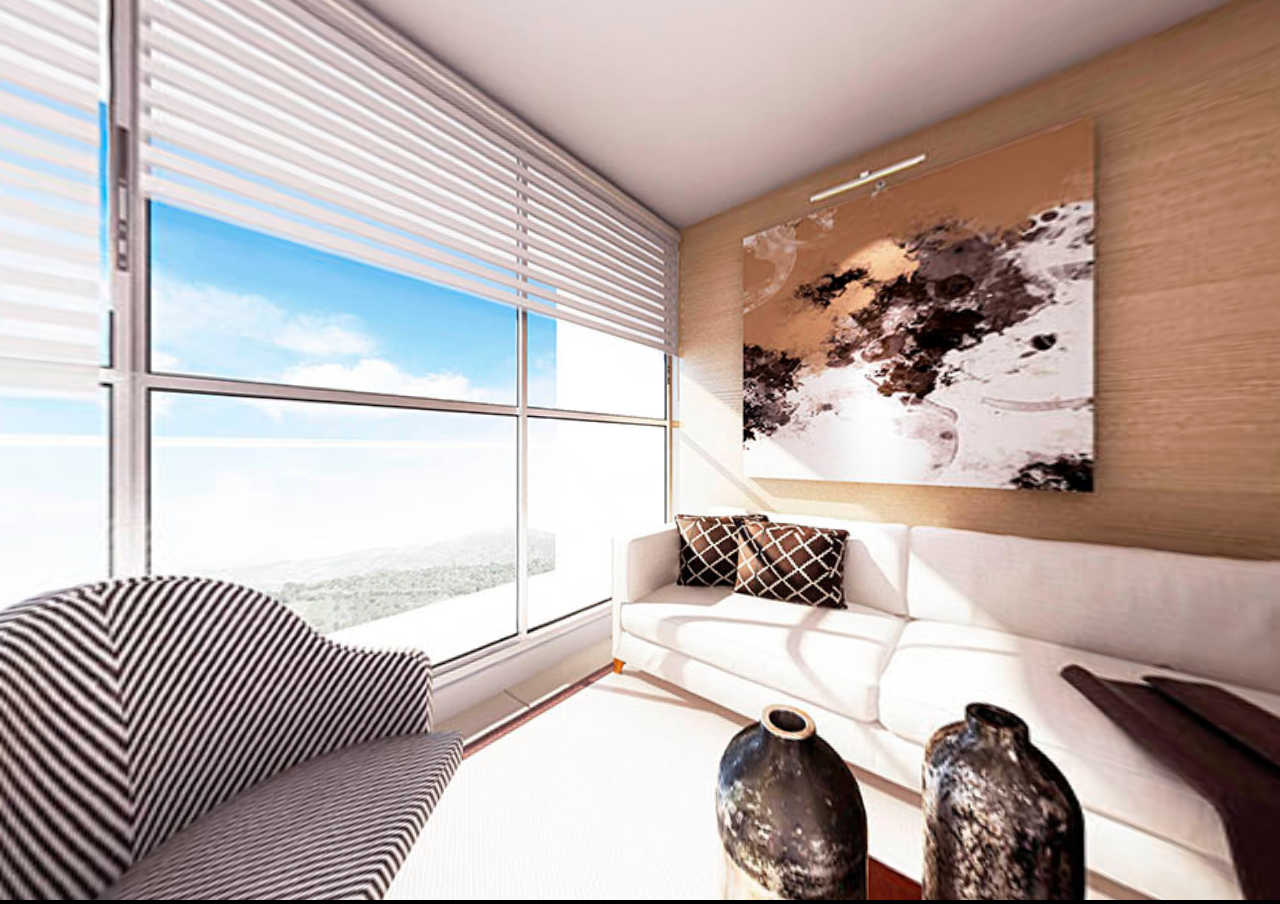
==== tours/index.html @ f44b9aad "Nuevo commit despues de agregar los puntos del recorrido" ====
<!DOCTYPE html>
<html lang="en">
	<head>
		<title>360 Horizonte Verde</title>
		<meta charset="utf-8">
		<meta name="viewport" content="width=device-width, user-scalable=no, minimum-scale=1.0, maximum-scale=1.0">
		<style>
		
			body {
				background-color: #000000;
				margin: 0px;
				overflow: hidden;
				
			}
			
			#contenedor{
				position:absolute;
				width:500px;
				height:500px;
				left:0px;
				top:0px;
	
			}
			
			#control{
				position:absolute;
				width:92px;
				height:92px;
				left:1%;
				top:2%;
			}
			
			#btnArriba{
			
				position:relative;
				width:32px;
				height:32px;
				top:-100px;
				left:30px;
				background:url("img/btnArriba.png");
				cursor:pointer;
			
			}
			
			#btnDerecha{
			
				position:relative;
				width:32px;
				height:32px;
				top:-99px;
				left:61px;
				background:url("img/btnDerecha.png");
				cursor:pointer;
			
			}
			
			#btnAbajo{
			
				position:relative;
				width:32px;
				height:32px;
				top:-98px;
				left:30px;
				background:url("img/btnAbajo.png");
				cursor:pointer;
			
			}
			
			#btnIzquierda{
			
				position:relative;
				width:32px;
				height:32px;
				top:-162px;
				left:-4px;
				background:url("img/btnIzquierda.png");
				cursor:pointer;
			}
			
			#zona360{
			
				position:absolute;
				left:0px;
				top:0px;
				background:rgba(0,0,0,0.0);
			
			}

			
			#btnInstrucciones{
			
				position:absolute;
				width:155px;
				height:36px;
				right:1%;
				top:2%;
				cursor:pointer;
			}
			
			#btnSound{
			
				position:absolute;
				width:50px;
				height:50px;
				right:1%;
				top:12%;
				cursor:pointer;
			}
			
			#info{
			
				position:absolute;
				width:1093px;
				height:538px;
				left:15%;
				top:6%;
			}
			
			#btnCerrar{
			
				position:absolute;
				width:50px;
				height:50px;
				right:1%;
				top: 2%;
				cursor:pointer;
			}
			
			#infoClic{
			
				position:absolute;
				width:239px;
				height:93px;
				left:49%;
				top: 44%;
				cursor:pointer;
			}
			
			#infoInstrucciones{
			
				position:absolute;
				width:240px;
				height:78px;
				right:60px;
				top: -5px;
				cursor:pointer;
			}
			
			#infoBotones{
			
				position:absolute;
				width:240px;
				height:78px;
				right:60px;
				top: -5px;
				cursor:pointer;
			}
			
			#infoPuntos{
			
				position:absolute;
				width:200px;
				height:78px;
				right:60px;
				top: -5px;
				cursor:pointer;
			}
			
			#imgInfoPuntos{
			
				position:absolute;
				width:200px;
				height:auto;
			}
			
			#start{
			
				position:absolute;
				width:auto;
				height:auto;
				left:0px;
				top: 0px;
			}
			
			#load360{
			
				position:absolute;
				width:auto;
				height:auto;
				left:0px;
				top: 0px;
			}
			
			#loadAll{
			
				position:absolute;
				width:auto;
				height:auto;
				left:0px;
				top: 0px;
			}
			
			#textLoadAll{
			
				position:absolute;
				width:auto;
				height:auto;
				left:50%;
				top: 53%;
				color:white;
			
			}
			
		</style>
	</head>
	<body>
	
		
		<div id="contenedor"></div>
		<div id="zona360"><div id="control" style="visibility:hidden"><img src="img/control.png" /><div id="btnArriba"></div><div id="btnDerecha"></div><div id="btnAbajo"></div><div id="btnIzquierda"></div></div><div id="btnInstrucciones" style="visibility:hidden"><img width="155" height="36" src="img/cerrarTour.png"/></div><div id="btnSound" style="visibility:hidden"><img id="imgSound" src="img/btnSoundOn.png"/></div><div id="info" style="visibility:hidden"><img id="imgInfo" src="img/info00.png"/></div><div id="btnCerrar" style="visibility:hidden"><img src="img/btnCerrar.png"/></div><div id="start" title="Haz clic para ingresar" style="visibility:hidden" alt="Ingresar"><img id="startImage" src="img/start.jpg" /></div><div id="infoClic" style="visibility:hidden"><img id="imgClicAqui" src="img/infoClic.png"/></div><div id="infoInstrucciones" style="visibility:hidden"><img id="imgInfoInstrucciones" src="img/infoInstrucciones.png"/></div><div id="infoBotones" style="visibility:hidden"><img id="imgInfoBotones" src="img/habitacion.png"/></div><div id="infoPuntos" style="visibility:hidden"><img id="imgInfoPuntos" src="img/cocina.png"/></div><div id="cargando" style="visibility:hidden"><img id="load360Image" src="img/load360.png"/></div><div id="loadAll" style="visibility:hidden"><img id="loadAllImage" src="img/load360.png"/><div id="textLoadAll">0%</div></div></div>
		<script src="three.js"></script>
		<script src="detector.js"></script>
		<script src="EventsControls.js"></script>
		<script src="FullScreen.js"></script>		
		<script src="threex.domevent.js"></script>
		<audio id="sound" src="sound2.mp3" type="audio/mpeg" autoplay>
		<script>

			var camera, scene, renderer;
			var imagen360,shot2,shot3,shot4,shot5,BackShot2,BackShot3,BackShot4,BackShot5,info01,info02,info03,info04,info05,info06,info07,info08,info09,info11,info12,info13,info14,shot2to3,shot3to4,shot3to5,shot3to2,shot5to3,shot4to5,shot5to4;
			var isUserInteracting = false;
			var objShot2 = [];
			var objShot3 = [];
			var objShot4 = [];
			var objShot5 = [];
			var objBackShot2 = [];
			var objBackShot3 = [];
			var objBackShot4 = [];
			var objBackShot5 = [];
			var objInfo01 = [];
			var objInfo02 = [];
			var objInfo03 = [];
			var objInfo04 = [];
			var objInfo05 = [];
			var objInfo06 = [];
			var objInfo07 = [];
			var objInfo08 = [];
			var objInfo09 = [];
			var objInfo11 = [];
			var objInfo12 = [];
			var objInfo13 = [];
			var objInfo14 = [];
			var objShot2to3 = [];
			var objShot3to4 = [];
			var objShot3to5 = [];
			var objShot3to2 = [];
			var objShot4to5 = [];
			var objShot5to4 = [];
			var objShot5to3 = [];
			var material360,materialAvance,materialShot2,materialShot4,materialShot5,materialBackShot2,materialBackShot3,materialBackShot4,materialBackShot5;
			onMouseDownMouseX = 0, onMouseDownMouseY = 0,
			lon = 90, onMouseDownLon = 0,
			lat = 0, onMouseDownLat = 0,
			phi = 0, theta = 0;
			
			init();
			animate();
			putInfoShot1();
			
			var projector = new THREE.Projector();
			var projectorOver;
			var state360=false;
			var stateInfo=false;
			var stateSound=0;
			var stateStart=1;
			var zona01Text,zona02Text,zona03Text,zona04Text,zona05Text,info12Text,info14Text;
			var a=0;
			
			function init() {

				var container;
				
				raycaster = new THREE.Raycaster();
				mouse = new THREE.Vector2();

				container=document.createElement("div");
				document.getElementById("contenedor").appendChild(container);
				
				camera = new THREE.PerspectiveCamera( 95, (window.innerWidth)/ (window.innerHeight) , 1, 1100 );
				camera.target = new THREE.Vector3( 0, 0, 0 );
				
				scene = new THREE.Scene();
				
				var geometry = new THREE.SphereGeometry( 500, 60, 40 );

				material360 = new THREE.MeshBasicMaterial( {
					map: THREE.ImageUtils.loadTexture( 'img/01.jpg' )
				} );

				imagen360 = new THREE.Mesh( geometry, material360 );
				
				imagen360.scale.x=-1;
				imagen360.scale.y=1;
				imagen360.scale.z=1;
				
				var btnAvance = new THREE.PlaneGeometry( 65, 92 );
				var btnInfo = new THREE.PlaneGeometry( 64, 64 );
				var textFrame = new THREE.PlaneGeometry( 239, 93 );
				var textInfoFrame = new THREE.PlaneGeometry( 168, 96 );
				var textInfoFrame2 = new THREE.PlaneGeometry( 222, 127);
				//btnAvance.scale( 0.4, 0.4, 0.4 );
				//btnAvance.rotateY(  Math.PI / 2.2 );

				materialAvance = new THREE.MeshBasicMaterial( {
					map: THREE.ImageUtils.loadTexture( 'img/btnAvance.png' ), transparent: true, color: 0xFFFFFF, side: THREE.DoubleSide
				} );
				
				materialInfo = new THREE.MeshBasicMaterial( {
					map: THREE.ImageUtils.loadTexture( 'img/btnInfo.png' ), transparent: true, color: 0xFFFFFF, side: THREE.DoubleSide
				} );
				
				
				shot2 = new THREE.Mesh( btnAvance, materialAvance );
				
				info01 = new THREE.Mesh( btnInfo, materialInfo );
				
				materialText2Frame = new THREE.MeshBasicMaterial( {
					map: THREE.ImageUtils.loadTexture( 'img/zona02.png' ), transparent: true, color: 0xFFFFFF, side: THREE.DoubleSide
				} );
				
				materialInfo01Frame = new THREE.MeshBasicMaterial( {
					map: THREE.ImageUtils.loadTexture( 'img/habitacion.png' ), transparent: true, color: 0xFFFFFF, side: THREE.DoubleSide
				} );
				
				materialInfo02Frame = new THREE.MeshBasicMaterial( {
					map: THREE.ImageUtils.loadTexture( 'img/info02.png' ), transparent: true, color: 0xFFFFFF, side: THREE.DoubleSide
				} );
				
				materialInfo03Frame = new THREE.MeshBasicMaterial( {
					map: THREE.ImageUtils.loadTexture( 'img/info03.png' ), transparent: true, color: 0xFFFFFF, side: THREE.DoubleSide
				} );
				
				materialInfo06Frame = new THREE.MeshBasicMaterial( {
					map: THREE.ImageUtils.loadTexture( 'img/info06.png' ), transparent: true, color: 0xFFFFFF, side: THREE.DoubleSide
				} );
				
				materialInfo08Frame = new THREE.MeshBasicMaterial( {
					map: THREE.ImageUtils.loadTexture( 'img/info08.png' ), transparent: true, color: 0xFFFFFF, side: THREE.DoubleSide
				} );
				
				materialInfo09Frame = new THREE.MeshBasicMaterial( {
					map: THREE.ImageUtils.loadTexture( 'img/info09.png' ), transparent: true, color: 0xFFFFFF, side: THREE.DoubleSide
				} );
				
				materialInfoShowFrame = new THREE.MeshBasicMaterial( {
					map: THREE.ImageUtils.loadTexture( 'img/infoShowImage.png' ), transparent: true, color: 0xFFFFFF, side: THREE.DoubleSide
				} );
				
				materialInfo12Frame = new THREE.MeshBasicMaterial( {
					map: THREE.ImageUtils.loadTexture( 'img/info12.png' ), transparent: true, color: 0xFFFFFF, side: THREE.DoubleSide
				} );
				
				materialInfo13Frame = new THREE.MeshBasicMaterial( {
					map: THREE.ImageUtils.loadTexture( 'img/info13.png' ), transparent: true, color: 0xFFFFFF, side: THREE.DoubleSide
				} );
				
				materialInfo14Frame = new THREE.MeshBasicMaterial( {
					map: THREE.ImageUtils.loadTexture( 'img/info14.png' ), transparent: true, color: 0xFFFFFF, side: THREE.DoubleSide
				} );
				
				zona02Text = new THREE.Mesh( textFrame, materialText2Frame );
				
				zona02Text.position.x=-200;
				zona02Text.position.z=-330;
				
				zona02Text.rotateY(Math.PI/6);
				
				info01Text = new THREE.Mesh( textInfoFrame, materialInfo01Frame );
				
				info01Text.position.x=0;
				info01Text.position.z=0;
				
				info01Text.rotation.y=4.8;
				
				info02Text = new THREE.Mesh( textInfoFrame, materialInfo02Frame );
				
				info02Text.position.x=0;
				info02Text.position.z=0;
				
				info02Text.rotation.y=5.8;
				
				info03Text = new THREE.Mesh( textInfoFrame2, materialInfo03Frame );
				
				info03Text.position.x=0;
				info03Text.position.z=0;
				
				info03Text.rotation.y=0.4;
				
				info06Text = new THREE.Mesh( textInfoFrame2, materialInfo06Frame );
				
				info06Text.position.x=0;
				info06Text.position.z=0;
				
				info06Text.rotation.y=1.5;
				
				info08Text = new THREE.Mesh( textInfoFrame, materialInfo08Frame );
				
				info08Text.position.x=0;
				info08Text.position.z=0;
				
				info08Text.rotation.y=3.2;
				
				info09Text = new THREE.Mesh( textInfoFrame, materialInfo09Frame );
				
				info09Text.position.x=0;
				info09Text.position.z=0;
				
				info09Text.rotation.y=4.2;
				
				infoShowText = new THREE.Mesh( textInfoFrame, materialInfoShowFrame );
				
				infoShowText.position.x=-150;
				infoShowText.position.z=-100;
				
				infoShowText.rotation.y=3.8;
				
				info12Text = new THREE.Mesh( textInfoFrame, materialInfo12Frame );
				
				info12Text.position.x=-150;
				info12Text.position.z=-100;
				
				info12Text.rotation.y=3.4;
				
				info13Text = new THREE.Mesh( textInfoFrame, materialInfo13Frame );
				
				info13Text.position.x=-150;
				info13Text.position.z=-100;
				info13Text.rotation.y=3.3;
				
				info14Text = new THREE.Mesh( textInfoFrame, materialInfo14Frame );
				
				info14Text.position.x=-150;
				info14Text.position.z=-100;
				info14Text.rotation.y=3.3;
				
				shot2.scale.x=0.4;
				shot2.scale.y=0.4;
				shot2.scale.z=0.4;
		
				shot2.position.x=100;
				shot2.position.z=350;
				shot2.position.y=0;
				
				shot2.rotateY(Math.PI/4.5);
				
				info01.scale.x=0.4;
				info01.scale.y=0.4;
				info01.scale.z=0.4;
				
				info02 = new THREE.Mesh( btnInfo, materialInfo );
				
				info02.scale.x=0.4;
				info02.scale.y=0.4;
				info02.scale.z=0.4;
				
				info03 = new THREE.Mesh( btnInfo, materialInfo );
				
				info03.scale.x=0.4;
				info03.scale.y=0.4;
				info03.scale.z=0.4;	
				
				info04 = new THREE.Mesh( btnInfo, materialInfo );
				
				info04.scale.x=0.4;
				info04.scale.y=0.4;
				info04.scale.z=0.4;
				
				info05 = new THREE.Mesh( btnInfo, materialInfo );
				
				info05.scale.x=0.4;
				info05.scale.y=0.4;
				info05.scale.z=0.4;
				
				info06 = new THREE.Mesh( btnInfo, materialInfo );
				
				info06.scale.x=0.4;
				info06.scale.y=0.4;
				info06.scale.z=0.4;
				
				info07 = new THREE.Mesh( btnInfo, materialInfo );
				
				info07.scale.x=0.4;
				info07.scale.y=0.4;
				info07.scale.z=0.4;
				
				info08 = new THREE.Mesh( btnInfo, materialInfo );
				
				info08.scale.x=0.4;
				info08.scale.y=0.4;
				info08.scale.z=0.4;
				
				info09 = new THREE.Mesh( btnInfo, materialInfo );
				
				info09.scale.x=0.4;
				info09.scale.y=0.4;
				info09.scale.z=0.4;
				
				info11 = new THREE.Mesh( btnInfo, materialInfo );
				
				info11.scale.x=0.4;
				info11.scale.y=0.4;
				info11.scale.z=0.4;
				
				info12 = new THREE.Mesh( btnInfo, materialInfo );
				
				info12.scale.x=0.4;
				info12.scale.y=0.4;
				info12.scale.z=0.4;
				
				info13 = new THREE.Mesh( btnInfo, materialInfo );
				
				info13.scale.x=0.4;
				info13.scale.y=0.4;
				info13.scale.z=0.4;
				
				info14 = new THREE.Mesh( btnInfo, materialInfo );
				
				info14.scale.x=0.4;
				info14.scale.y=0.4;
				info14.scale.z=0.4;
				
				shot3 = new THREE.Mesh( btnAvance, materialAvance );
				
				materialText3Frame = new THREE.MeshBasicMaterial( {
					map: THREE.ImageUtils.loadTexture( 'img/zona03.png' ), transparent: true, color: 0xFFFFFF, side: THREE.DoubleSide
				} );
				
				zona03Text = new THREE.Mesh( textFrame, materialText3Frame );
				
				zona03Text.position.x=-200;
				zona03Text.position.z=-50;
				zona03Text.rotation.y=0.5;
				
				shot3.scale.x=0.4;
				shot3.scale.y=0.4;
				shot3.scale.z=0.4;
				shot3.position.x=-450;
				shot3.position.z=-32;
				shot3.position.y=22;
				
				shot3.rotateY(Math.PI/2.2);
				
				shot4 = new THREE.Mesh( btnAvance, materialAvance );
				
				materialText4Frame = new THREE.MeshBasicMaterial( {
					map: THREE.ImageUtils.loadTexture( 'img/zona04.png' ), transparent: true, color: 0xFFFFFF, side: THREE.DoubleSide
				} );
				
				zona04Text = new THREE.Mesh( textFrame, materialText4Frame );
				
				zona04Text.position.x=-410;
				zona04Text.position.z=55;
				
				zona04Text.rotateY(Math.PI/1.8);
				
				shot4.scale.x=0.4;
				shot4.scale.y=0.4;
				shot4.scale.z=0.4;
				shot4.position.x=-400;
				shot4.position.z=190;
				shot4.position.y=14;
				
				shot4.rotateY(Math.PI/1.5);
				
				shot5 = new THREE.Mesh( btnAvance, materialAvance);
				
				materialText5Frame = new THREE.MeshBasicMaterial( {
					map: THREE.ImageUtils.loadTexture( 'img/zona05.png' ), transparent: true, color: 0xFFFFFF, side: THREE.DoubleSide
				} );
				
				zona05Text = new THREE.Mesh( textFrame, materialText5Frame );
				
				zona05Text.position.x=-400;
				zona05Text.position.z=155;
				
				zona05Text.rotateY(Math.PI/1.6);
				
				shot5.scale.x=0.4;
				shot5.scale.y=0.4;
				shot5.scale.z=0.4;
				shot5.position.x=-310;
				shot5.position.z=240;
				
				shot5.rotateY(Math.PI/1.2);
				
				materialText1Frame = new THREE.MeshBasicMaterial( {
					map: THREE.ImageUtils.loadTexture( 'img/zona01.png' ), transparent: true, color: 0xFFFFFF, side: THREE.DoubleSide
				} );
				
				zona01Text = new THREE.Mesh( textFrame, materialText1Frame );
				
				zona01Text.position.x=-242;
				zona01Text.position.z=-390;
				
				zona01Text.rotateY(Math.PI/5);
				
				BackShot2 = new THREE.Mesh( btnAvance, materialAvance );
				BackShot2.scale.x=0.4;
				BackShot2.scale.y=0.4;
				BackShot2.scale.z=0.4;
				BackShot2.position.x=-215;
				BackShot2.position.z=-350;
				BackShot2.position.y=1000;
		
				BackShot3 = new THREE.Mesh( btnAvance, materialAvance );
				
				BackShot3.scale.x=0.4;
				BackShot3.scale.y=0.4;
				BackShot3.scale.z=0.4;
				BackShot3.position.x=300;
				BackShot3.position.z=-350;
				BackShot3.position.y=1000;
				BackShot3.rotateY(Math.PI / 1.2);
		
				BackShot4 = new THREE.Mesh( btnAvance, materialAvance );
				
				BackShot4.scale.x=0.4;
				BackShot4.scale.y=0.4;
				BackShot4.scale.z=0.4;
				BackShot4.position.x=30;
				BackShot4.position.z=-450;
				BackShot4.position.y=1000;
				BackShot4.rotateY(Math.PI / 8);
			
				BackShot5 = new THREE.Mesh( btnAvance, materialAvance );
				
				BackShot5.scale.x=0.4;
				BackShot5.scale.y=0.4;
				BackShot5.scale.z=0.4;
				BackShot5.position.x=350;
				BackShot5.position.z=-250;
				BackShot5.position.y=1000;
				BackShot5.rotateY(Math.PI / 1.7);
				
				shot2to3 = new THREE.Mesh( btnAvance, materialAvance );
				
				shot2to3.scale.x=0.4;
				shot2to3.scale.y=0.4;
				shot2to3.scale.z=0.4;
				shot2to3.position.x=100;
				shot2to3.position.z=-350;
				shot2to3.position.y=1000;
				
				shot3to4 = new THREE.Mesh( btnAvance, materialAvance );
				
				shot3to4.scale.x=0.4;
				shot3to4.scale.y=0.4;
				shot3to4.scale.z=0.4;
				shot3to4.position.x=-100;
				shot3to4.position.z=350;
				shot3to4.position.y=1000;
				
				shot3to5 = new THREE.Mesh( btnAvance, materialAvance );
				
				shot3to5.scale.x=0.4;
				shot3to5.scale.y=0.4;
				shot3to5.scale.z=0.4;
				shot3to5.position.x=-100;
				shot3to5.position.z=350;
				shot3to5.position.y=1000;
				
				shot3to2 = new THREE.Mesh( btnAvance, materialAvance );
				
				shot3to2.scale.x=0.4;
				shot3to2.scale.y=0.4;
				shot3to2.scale.z=0.4;
				shot3to2.position.x=-180;
				shot3to2.position.z=-390;
				shot3to2.position.y=1000;
				
				
				shot4to5 = new THREE.Mesh( btnAvance, materialAvance );
				
				shot4to5.scale.x=0.4;
				shot4to5.scale.y=0.4;
				shot4to5.scale.z=0.4;
				shot4to5.position.x=410;
				shot4to5.position.z=-110;
				shot4to5.position.y=1000;
				
				shot5to3 = new THREE.Mesh( btnAvance, materialAvance );
				
				shot5to3.scale.x=0.4;
				shot5to3.scale.y=0.4;
				shot5to3.scale.z=0.4;
				shot5to3.position.x=-100;
				shot5to3.position.z=350;
				shot5to3.position.y=1000;
				
				shot5to4 = new THREE.Mesh( btnAvance, materialAvance );
				
				shot5to4.scale.x=0.4;
				shot5to4.scale.y=0.4;
				shot5to4.scale.z=0.4;
				shot5to4.position.x=-410;
				shot5to4.position.z=50;
				shot5to4.position.y=1000;
			
				var geometry2 = new THREE.PlaneGeometry( 56, 30,4,4 );
				
				
				materialShot2 = new THREE.MeshBasicMaterial( { color: 0xffff00, side: THREE.DoubleSide} );
		
				
				materialLoading = new THREE.MeshBasicMaterial( {
					map: THREE.ImageUtils.loadTexture( 'img/loadingShot.jpg' ), color: 0xFFFFFF, side: THREE.DoubleSide
				} );
				
				var geometryLoading = new THREE.PlaneGeometry( 112, 30,4,4 );
				
				planeLoading = new THREE.Mesh( geometryLoading, materialLoading );
				planeLoading.position.x=-25;
				planeLoading.position.z=56;
				planeLoading.position.y=-1000;
				planeLoading.rotateY(  Math.PI / 2 );
				
				scene.add( planeLoading );
				scene.add( imagen360 );
				
				scene.add( info01 );
				
				scene.add( shot2 );
				scene.add( objShot2);
			
				scene.add( zona01Text);
				
				scene.add( info01Text);
		
				objShot2.push(shot2);
				
				objInfo01.push(info01);

			
				if ( Detector.webgl )
		renderer = new THREE.WebGLRenderer( {antialias:true} );
	else
		renderer = new THREE.CanvasRenderer(); 
				//renderer.setPixelRatio( window.devicePixelRatio );
				renderer.setSize( window.innerWidth, window.innerHeight );
				container.appendChild( renderer.domElement );
			
				zona360.style.cursor = "url('img/cursor360.cur'), auto";
				
				document.addEventListener( 'mousedown', onDocumentMouseDown, false );
				document.addEventListener( 'mousemove', onDocumentMouseMove, false );
				document.addEventListener( 'mouseup', onDocumentMouseUp, false );
				document.addEventListener( 'mousewheel', onDocumentMouseWheel, false );
				document.addEventListener( 'MozMousePixelScroll', onDocumentMouseWheel, false);
				document.addEventListener( 'touchstart', onDocumentTouchStart, false );
				document.addEventListener( 'touchmove', onDocumentTouchMove, false );
				document.addEventListener( 'touchend', onDocumentTouchEnd, false );
				//
				
				zona360.addEventListener("mouseover",in360,false);
				zona360.addEventListener("mouseout",out360,false);
				
				btnArriba = document.getElementById( 'btnArriba' );
				
				btnArriba.addEventListener("mousedown",goArriba);
				
				
				btnAbajo = document.getElementById( 'btnAbajo' );
				
				btnAbajo.addEventListener("mousedown",goAbajo);
				
				btnDerecha = document.getElementById( 'btnDerecha' );
				
				btnDerecha.addEventListener("mousedown",goDerecha);
				
				btnIzquierda = document.getElementById( 'btnIzquierda' );
				
				btnIzquierda.addEventListener("mousedown",goIzquierda);
				
				btnInstrucciones.addEventListener("mousedown",goInstrucciones);
				
				btnCerrar.addEventListener("mousedown",closeInstrucciones);
				
				
				btnSound.addEventListener("mousedown",clicSound);
				
				infoClic.addEventListener("mousedown",start360);
				
				startImage.style.width=zona360.style.width;
				startImage.style.height=zona360.style.height;
				
				THREE.DefaultLoadingManager.onProgress = function ( item, loaded, total ) {
				
				textLoadAll.innerHTML=((loaded*100)/total).toFixed(0)+"%";
				
				if (loaded == total){
		
					loadAll.style.visibility="hidden";	
				
					}
				}

				
				function showText(e){
				
					infoInstrucciones.style.visibility="visible";
				
				}
				
				function quitText(e){
				
					infoInstrucciones.style.visibility="hidden";
				
				}
				
				function clicSound(e){
				
					if (stateSound%2==0){
					
						imgSound.src="img/btnSoundOn.png";
						sound.play();
					
					}
					
					if (stateSound%2==1){
					
						imgSound.src="img/btnSoundOff.png";
						sound.pause();
					
					}
				stateSound++;
				}
				
				function goArriba(e){
				
					lat = lat + 2;
				
				}
				
				function goAbajo(e){
				
					lat = lat - 2;
				
				}
				
				function goDerecha(e){
				
					lon = lon + 2;
					
					if(lon>360){
				
					lon=1;
				
				}
				
				if (lon<0){
				
				
					lon=359;
				
				}
				
				}
				
				function goIzquierda(e){
				
					lon = lon - 2;
				
					if(lon>360){
				
					lon=1;
				
					}
				
					if (lon<0){
				
				
						lon=359;
				
					}
				
				}
				
				document.getElementById('sound').addEventListener('ended',again,false);
				
				function again(e){
				
					sound.play();
				
				}
				
		
					
				document.addEventListener( 'dragover', function ( event ) {

					event.preventDefault();
					event.dataTransfer.dropEffect = 'copy';

				}, false );

				document.addEventListener( 'dragenter', function ( event ) {

					document.body.style.opacity = 0.5;

				}, false );

				document.addEventListener( 'dragleave', function ( event ) {

					document.body.style.opacity = 1;

				}, false );

				document.addEventListener( 'drop', function ( event ) {

					event.preventDefault();

					var reader = new FileReader();
					reader.addEventListener( 'load', function ( event ) {

						material.map.image.src = event.target.result;
						material.map.needsUpdate = true;

					}, false );
					reader.readAsDataURL( event.dataTransfer.files[ 0 ] );

					document.body.style.opacity = 1;

				}, false );

				//
				
				window.addEventListener( 'resize', onWindowResize, false );
				projectorOver = new THREE.Projector();
			}
			
			
			function onWindowResize() {

				camera.aspect = (window.innerWidth/window.innerHeight);
				camera.updateProjectionMatrix();
				
				updateWindow();
				renderer.setSize( window.innerWidth, window.innerHeight );

			}

			function putInfoShot1(){
				
				lon=230;
				
				zona02Text.position.x=-290;
				zona02Text.position.z=-330;
				zona02Text.rotation.y=0.5;
				
				zona03Text.position.x=-420;
				zona03Text.position.z=-125;
				zona03Text.rotation.y=0.75;
				
				zona04Text.position.x=-410;
				zona04Text.position.z=55;
				zona04Text.rotation.y=1.5;
				
				zona05Text.position.x=-400;
				zona05Text.position.z=155;
				zona05Text.rotation.y=1.4;
				
				shot2.position.y=0;
				shot3.position.y=22;
				shot4.position.y=14;
				shot5.position.y=0;
				BackShot2.position.y=1000;
				BackShot3.position.y=1000;
				BackShot4.position.y=1000;
				BackShot5.position.y=1000;
				
				info01.position.x=250;
				info01.position.z=-30;
				info01.position.y=10;
				info01.rotation.y=1.5;
					
				info11.position.x=200;
				info11.position.z=130;
				info11.position.y=0;
				info11.rotation.y=1;

				info12.position.x=100;
				info12.position.z=250;
				info12.position.y=-12;
				info12.rotation.y=0.5;

				info13.position.x=54;
				info13.position.z=250;
				info13.position.y=0;
				info13.rotation.y=0.55;
			
			}
			
			
			function putInfoShot2(){
				
				zona03Text.position.x=117;
				zona03Text.position.z=-320;
				
				info03.position.x=-175;
				info03.position.z=-200;
				info03.position.y=-10;
				info03.rotation.y=3.5;
				
				
				info14.position.x=70;
				info14.position.z=220;
				info14.position.y=0;
				info14.rotation.y=3.5;
			
			}
			
			function putInfoShot3(){

				zona04Text.position.x=35;
				zona04Text.position.z=350;
				
				zona05Text.position.x=350;
				zona05Text.position.z=143;
			
				zona02Text.position.x=155;
				zona02Text.position.z=-390;
			
				info02.position.x=45;
				info02.position.z=-220;
				info02.position.y=-25;
				info02.rotation.y=3;

				info04.position.x=-220;
				info04.position.z=-185;
				info04.position.y=0;			
				info04.rotation.y=0.8;
						
				info05.position.x=-250;
				info05.position.z=73;
				info05.position.y=20;
				info05.rotation.y=2;
							
			
			}
			
			function putInfoShot4(){
				
				info06.position.x=175;
				info06.position.z=-170;
				info06.position.y=0;
				info06.rotation.y=2;
				
				
			
			}
			
			function putInfoShot5(){	
				
				zona03Text.position.x=-8;
				zona03Text.position.z=-345;
					
				info07.position.x=-100;
				info07.position.z=260;
				info07.position.y=10;
				info07.rotation.y=2.8;
					
				info08.position.x=70;
				info08.position.z=220;
				info08.position.y=0;
				info08.rotation.y=0.2;
						
				info09.position.x=252;
				info09.position.z=115;
				info09.position.y=10;
				info09.rotation.y=4;
			
			}
			
			function hideBtns(){
			
				shot2.position.y=1000;
				shot3.position.y=1000;
				shot4.position.y=1000;
				shot5.position.y=1000;
				BackShot2.position.y=1000;
				BackShot3.position.y=1000;
				BackShot4.position.y=1000;
				BackShot5.position.y=1000;
				shot2to3.position.y=1000;
				shot3to4.position.y=1000;
				shot3to5.position.y=1000;
				shot3to2.position.y=1000;
				shot5to3.position.y=1000;
				shot4to5.position.y=1000;
				shot5to4.position.y=1000;
				info01.position.y=1000;
				info02.position.y=1000;
				info03.position.y=1000;
				info04.position.y=1000;
				info05.position.y=1000;
				info06.position.y=1000;
				info07.position.y=1000;
				info08.position.y=1000;
				info09.position.y=1000;
				info11.position.y=1000;
				info12.position.y=1000;
				info13.position.y=1000;	
				info14.position.y=1000;	
				
			}
			
			function onDocumentMouseDown( event ) {

				event.preventDefault();
				
				isUserInteracting = true;

				onPointerDownPointerX = event.clientX;
				onPointerDownPointerY = event.clientY;
 
				onPointerDownLon = lon;
				onPointerDownLat = lat;
				
				
				// prueba clic 
				
					
	
mouse.x = ( ( event.clientX - renderer.domElement.offsetLeft ) / renderer.domElement.clientWidth ) * 2 - 1;
mouse.y = - ( ( event.clientY - renderer.domElement.offsetTop ) / renderer.domElement.clientHeight ) * 2 + 1;
	
    //raycaster.setFromCamera( mouse, camera );
	
	
	
	// find intersections

	// create a Ray with origin at the mouse position
	//   and direction into the scene (camera direction)
	var vector = new THREE.Vector3( mouse.x, mouse.y, 1 );
	projector.unprojectVector( vector, camera );
	var ray = new THREE.Raycaster( camera.position, vector.sub( camera.position ).normalize() );

	// create an array containing all objects in the scene with which the ray intersects

	var btnShot2 = ray.intersectObjects( objShot2 );

		 if(( btnShot2.length > 0 ) &&(state360==true)&&(stateInfo==false)){
		
					window.open("index2.html","_self");

				}
				
		var btnShot3to2 = ray.intersectObjects( objShot3to2 );

		 if(( btnShot3to2.length > 0 ) &&(state360==true)&&(stateInfo==false)){
		
					hideBtns();
		 
					BackShot2.position.x=-215;
					BackShot2.position.z=-355;
					BackShot2.position.y=-15;
					zona01Text.rotation.y=0.35;
					
					shot2to3.position.x=-15;
					shot2to3.position.z=-400;
					shot2to3.position.y=-15;
					zona03Text.rotation.y=0.1;

					lon =180;
					lat =0;
					idPlace=2;
					putInfoShot2();
					camera.fov = 75.0;
					camera.updateProjectionMatrix();
					a=0;
					cargando.style.visibility="visible";
					go2();
				}
				
	var btnBackShot2 = ray.intersectObjects( objBackShot2 );

		if (( btnBackShot2.length > 0 ) &&(state360==true)&&(stateInfo==false)) {
					hideBtns();
					lon =180;
					lat =0;
					idPlace=1;
					putInfoShot1();
					camera.fov = 75.0;
					camera.updateProjectionMatrix();
					a=0;
					cargando.style.visibility="visible";
					go1();
				}
				
				
	var btnShot2to3 = ray.intersectObjects( objShot2to3 );

		if (( btnShot2to3.length > 0 ) &&(state360==true)&&(stateInfo==false)) {
					hideBtns();
					
					BackShot3.position.y=-10;
					zona01Text.rotation.y=5.4;
					
					shot3to4.position.x=180;
					shot3to4.position.z=400;
					shot3to4.position.y=-15;
					zona04Text.rotation.y=0.1;
					
					shot3to5.position.x=380;
					shot3to5.position.z=20;
					shot3to5.position.y=-15;
					shot3to5.rotation.y=2;
					zona05Text.rotation.y=4.6;
					
					shot3to2.position.x=25;
					shot3to2.position.z=-380;
					shot3to2.position.y=-12;
					shot3to2.rotation.y=0.2;
					zona02Text.rotation.y=6;

					lon =180;
					lat =0;
					idPlace=3;
					putInfoShot3();
					camera.fov = 75.0;
					camera.updateProjectionMatrix();
					a=0;
					cargando.style.visibility="visible";
					go3();
				}
				
	var btnShot3 = ray.intersectObjects( objShot3 );

		if (( btnShot3.length > 0 )&&(state360==true)&&(stateInfo==false)){
					
					hideBtns();
					
					BackShot3.position.y=-10;
					zona01Text.rotation.y=5.4;
					
					shot3to4.position.x=180;
					shot3to4.position.z=400;
					shot3to4.position.y=-15;
					zona04Text.rotation.y=0.1;
					
					shot3to5.position.x=380;
					shot3to5.position.z=20;
					shot3to5.position.y=-15;
					shot3to5.rotation.y=2;
					zona05Text.rotation.y=4.6;
					
					shot3to2.position.x=25;
					shot3to2.position.z=-380;
					shot3to2.position.y=-12;
					shot3to2.rotation.y=0.2;
					zona02Text.rotation.y=6;
					
					lon =180;
					lat =0;
					idPlace=3;
					putInfoShot3();
					btnInstrucciones.style.visibility="hidden";
				    btnSound.style.visibility="hidden";
				    control.style.visibility="hidden";
					camera.fov = 75.0;
					camera.updateProjectionMatrix();
					a=0;
					cargando.style.visibility="visible";
					go3();

				}
				
	var btnShot5to3 = ray.intersectObjects( objShot5to3 );

		if (( btnShot5to3.length > 0 )&&(state360==true)&&(stateInfo==false)){
					
					hideBtns();
					
					BackShot3.position.y=-10;
					zona01Text.rotation.y=5.4;
					
					shot3to4.position.x=180;
					shot3to4.position.z=400;
					shot3to4.position.y=-15;
					zona04Text.rotation.y=0.1;
					
					shot3to5.position.x=380;
					shot3to5.position.z=20;
					shot3to5.position.y=-15;
					shot3to5.rotation.y=2;
					zona05Text.rotation.y=4.6;
					
					shot3to2.position.x=25;
					shot3to2.position.z=-380;
					shot3to2.position.y=-12;
					shot3to2.rotation.y=0.2;
					zona02Text.rotation.y=6;
		
					lon =180;
					lat =0;
					idPlace=3;
					putInfoShot3();
					camera.fov = 75.0;
					camera.updateProjectionMatrix();
					a=0;
					cargando.style.visibility="visible";
					go3();
				}	
				
	var btnBackShot3 = ray.intersectObjects( objBackShot3 );

	if ( (btnBackShot3.length > 0 )&&(state360==true)&&(stateInfo==false)){
					hideBtns();
					lon =180;
					lat =0;
					idPlace=1;
					putInfoShot1();
					camera.fov = 75.0;
					camera.updateProjectionMatrix();
					a=0;
					cargando.style.visibility="visible";
					go1();
				}	
				
	var btnShot4 = ray.intersectObjects( objShot4 );

		if ( (btnShot4.length > 0 ) &&(state360==true)&&(stateInfo==false)) {
					hideBtns();
					BackShot4.position.y=-5;
					zona01Text.rotation.y=6;
					zona05Text.rotation.y=4.6;
					shot4to5.position.y=-8;
					shot4to5.rotation.y=1.5;
					lon =180;
					lat =0;
					idPlace=4;
					putInfoShot4();
					camera.fov = 75.0;
					camera.updateProjectionMatrix();
					a=0;
					cargando.style.visibility="visible";
					go4();
				}
				
	var btnShot3to4 = ray.intersectObjects( objShot3to4 );

		if ( (btnShot3to4.length > 0 ) &&(state360==true)&&(stateInfo==false)) {
					hideBtns();
					BackShot4.position.y=-5;
					zona01Text.rotation.y=6;
					shot4to5.position.y=-8;
					shot4to5.rotation.y=1.5;
					lon =180;
					lat =0;
					idPlace=4;
					putInfoShot4();
					camera.fov = 75.0;
					camera.updateProjectionMatrix();
					a=0;
					cargando.style.visibility="visible";
					go4();
				}
				
	var btnBackShot4 = ray.intersectObjects( objBackShot4 );

		if (( btnBackShot4.length > 0 ) &&(state360==true)&&(stateInfo==false)){
					hideBtns();
					lon =180;
					lat =0;
					idPlace=1;
					putInfoShot1();
					camera.fov = 75.0;
					camera.updateProjectionMatrix();
					a=0;
					cargando.style.visibility="visible";
					go1();
				}
	var btnShot4to5 = ray.intersectObjects( objShot4to5 );

		if (( btnShot4to5.length > 0 ) &&(state360==true)&&(stateInfo==false)) {

					hideBtns();
		
					shot5to3.position.x=-160;
					shot5to3.position.z=-380;
					shot5to3.position.y=0;
					shot5to3.rotation.y=0.2;
					shot5to4.position.y=0;
					shot5to4.rotation.y=2;
					zona03Text.rotation.y=0.2;
					zona04Text.rotation.y=1.8;
					
					BackShot5.position.y=10;
					zona01Text.rotation.y=5.2;

					lon =180;
					lat =0;
					idPlace=5;
					putInfoShot5();
					camera.fov = 75.0;
					camera.updateProjectionMatrix();
					a=0;
					cargando.style.visibility="visible";
					go5();
				}

	var btnShot5 = ray.intersectObjects( objShot5 );

		if (( btnShot5.length > 0 ) &&(state360==true)&&(stateInfo==false)) {

					hideBtns();
		
					shot5to3.position.x=-160;
					shot5to3.position.z=-380;
					shot5to3.position.y=0;
					shot5to3.rotation.y=0.2;
					shot5to4.position.y=0;
					shot5to4.rotation.y=2;
					zona03Text.rotation.y=0.2;
					zona04Text.rotation.y=1.8;
					
					BackShot5.position.y=10;
					zona01Text.rotation.y=5.2;

					lon =180;
					lat =0;
					idPlace=5;
					putInfoShot5();
					camera.fov = 75.0;
					camera.updateProjectionMatrix();
					a=0;
					cargando.style.visibility="visible";
					go5();
				}

	var btnShot3to5 = ray.intersectObjects( objShot3to5 );

		if (( btnShot3to5.length > 0 ) &&(state360==true)&&(stateInfo==false)) {

					hideBtns();
		
					shot5to3.position.x=-160;
					shot5to3.position.z=-380;
					shot5to3.position.y=0;
					shot5to3.rotation.y=0.2;
					zona03Text.rotation.y=0.2;
					shot5to4.position.y=0;
					shot5to4.rotation.y=2;
					zona04Text.rotation.y=1.8;
					
					BackShot5.position.y=10;
					zona01Text.rotation.y=5.2;
					lon =180;
					lat =0;
					idPlace=5;
					putInfoShot5();
					camera.fov = 75.0;
					camera.updateProjectionMatrix();
					a=0;
					cargando.style.visibility="visible";
					go5();
				}

	var btnShot5to4 = ray.intersectObjects( objShot5to4 );

		if ( (btnShot5to4.length > 0 ) &&(state360==true)&&(stateInfo==false)) {
					hideBtns();
					BackShot4.position.y=-5;
					zona01Text.rotation.y=6;
					zona05Text.rotation.y=4.6;
					shot4to5.position.y=-8;
					shot4to5.rotation.y=1.5;
					lon =180;
					lat =0;
					idPlace=4;
					putInfoShot4();
					camera.fov = 75.0;
					camera.updateProjectionMatrix();
					a=0;
					cargando.style.visibility="visible";
					go4();
				}				
				
	var btnBackShot5 = ray.intersectObjects( objBackShot5 );

		if ( (btnBackShot5.length > 0 ) &&(state360==true)&&(stateInfo==false)) {
					hideBtns();
					lon =180;
					lat =0;
					idPlace=1;
					putInfoShot1();
					camera.fov = 75.0;
					camera.updateProjectionMatrix();
					a=0;
					cargando.style.visibility="visible";
					go1();
				}
	
	var btnInfo04 = ray.intersectObjects( objInfo04 );

		if ( (btnInfo04.length > 0 ) &&(state360==true)&&(stateInfo==false)) {
				imgInfo.src="img/info04.png";
				info.style.visibility="visible";
				btnCerrar.style.visibility="visible";
				btnInstrucciones.style.visibility="hidden";
				control.style.visibility="hidden";
				btnSound.style.visibility="hidden";
				stateInfo=true;
				}
	
	var btnInfo05 = ray.intersectObjects( objInfo05 );

		if ( (btnInfo05.length > 0 ) &&(state360==true)&&(stateInfo==false)) {
				imgInfo.src="img/info05.png";
				info.style.visibility="visible";
				btnCerrar.style.visibility="visible";
				btnInstrucciones.style.visibility="hidden";
				control.style.visibility="hidden";
				btnSound.style.visibility="hidden";
				stateInfo=true;
				}
				
	var btnInfo07 = ray.intersectObjects( objInfo07 );

		if ( (btnInfo07.length > 0 ) &&(state360==true)&&(stateInfo==false)) {
				imgInfo.src="img/info07.png";
				info.style.visibility="visible";
				btnCerrar.style.visibility="visible";
				btnInstrucciones.style.visibility="hidden";
				control.style.visibility="hidden";
				btnSound.style.visibility="hidden";
				stateInfo=true;
				}
				
				
	var btnInfo11 = ray.intersectObjects( objInfo11 );

		if ( (btnInfo11.length > 0 ) &&(state360==true)&&(stateInfo==false)) {
				imgInfo.src="img/info11.png";
				info.style.visibility="visible";
				btnCerrar.style.visibility="visible";
				btnInstrucciones.style.visibility="hidden";
				control.style.visibility="hidden";
				btnSound.style.visibility="hidden";
				stateInfo=true;
				}
}

	function go1(){
				
				imagen360.material.map=THREE.ImageUtils.loadTexture( 'img/01.jpg' );
				THREE.DefaultLoadingManager.onProgress = function ( item, loaded, total ) {
						cargando.style.visibility="hidden";
						isUserInteracting = false;
						btnInstrucciones.style.visibility="visible";
						btnSound.style.visibility="visible";
						control.style.visibility="visible";
};
				
				
				}

	function go2(){
				
				imagen360.material.map=THREE.ImageUtils.loadTexture( 'img/02.jpg' );
				THREE.DefaultLoadingManager.onProgress = function ( item, loaded, total ) {
						cargando.style.visibility="hidden";
						isUserInteracting = false;
						btnInstrucciones.style.visibility="visible";
						btnSound.style.visibility="visible";
						control.style.visibility="visible";
};
				
				
				}
				
	function go3(){
				
				imagen360.material.map=THREE.ImageUtils.loadTexture( 'img/03.jpg' );
				THREE.DefaultLoadingManager.onProgress = function ( item, loaded, total ) {
						cargando.style.visibility="hidden";
						isUserInteracting = false;
						btnInstrucciones.style.visibility="visible";
						btnSound.style.visibility="visible";
						control.style.visibility="visible";
};
				
				
				}
				
	function go4(){
				
				imagen360.material.map=THREE.ImageUtils.loadTexture( 'img/04.jpg' );
				THREE.DefaultLoadingManager.onProgress = function ( item, loaded, total ) {
						cargando.style.visibility="hidden";
						isUserInteracting = false;
						btnInstrucciones.style.visibility="visible";
						btnSound.style.visibility="visible";
						control.style.visibility="visible";
};
				
				
				}
				
	function go5(){
				
				imagen360.material.map=THREE.ImageUtils.loadTexture( 'img/05.jpg' );
				THREE.DefaultLoadingManager.onProgress = function ( item, loaded, total ) {
						cargando.style.visibility="hidden";
						isUserInteracting = false;
						btnInstrucciones.style.visibility="visible";
						btnSound.style.visibility="visible";
						control.style.visibility="visible";
};
				
				
				}

			function onDocumentMouseMove( event ) {
			
				if ( isUserInteracting === true ){

					lon = ( onPointerDownPointerX - event.clientX ) * 0.1 + onPointerDownLon;
					lat = ( event.clientY - onPointerDownPointerY ) * 0.1 + onPointerDownLat;
					
					if(lon>360){
					
						lon=lon-360;
				
					}
				
					if (lon<0){
				
						lon=360+lon;
				
					}
					

				}
				
					mouse.x = ( ( event.clientX - renderer.domElement.offsetLeft ) / renderer.domElement.clientWidth ) * 2 - 1;
mouse.y = - ( ( event.clientY - renderer.domElement.offsetTop ) / renderer.domElement.clientHeight ) * 2 + 1;
					

			}

			function onDocumentTouchStart( event ) {

			if ( event.touches.length === 1 ) {

					event.preventDefault();

					isUserInteracting = true;

					onPointerDownPointerX = event.touches[0].pageX;
					onPointerDownPointerY = event.touches[0].pageY;

					onPointerDownLon = lon;
					onPointerDownLat = lat;
				}
				
				if (event.touches.length == 2) {
					var dx = event.touches[ 0 ].pageX - event.touches[ 1 ].pageX;
					var dy = event.touches[ 0 ].pageY - event.touches[ 1 ].pageY;
					_touchZoomDistanceEnd = _touchZoomDistanceStart = Math.sqrt( dx * dx + dy * dy );

					}

			}

			function onDocumentTouchMove( event ) {

				if ( event.touches.length === 1 ) {

					if ( isUserInteracting === true ) {

					lon = ( onPointerDownPointerX - event.touches[0].pageX ) * 0.1 + onPointerDownLon;
					lat = ( event.touches[0].pageY - onPointerDownPointerY ) * 0.1 + onPointerDownLat;

				}

				}
				
				if (event.touches.length == 2) {

					var dx = event.touches[ 0 ].pageX - event.touches[ 1 ].pageX;
					var dy = event.touches[ 0 ].pageY - event.touches[ 1 ].pageY;
					_touchZoomDistanceEnd = Math.sqrt( dx * dx + dy * dy );

					var factor = _touchZoomDistanceStart / _touchZoomDistanceEnd;
					_touchZoomDistanceStart = _touchZoomDistanceEnd;
					setZoom(camera.fov * factor);

				}

			}
			
			function onDocumentTouchEnd(event){
			
				isUserInteracting=false;
				_touchZoomDistanceStart = _touchZoomDistanceEnd = 0;
				var x = ( event.touches[ 0 ].pageX + event.touches[ 1 ].pageX ) / 2;
				var y = ( event.touches[ 0 ].pageY + event.touches[ 1 ].pageY ) / 2;
			}
			
			function setZoom(fov){

				camera.fov = fov;

				if(camera.fov < 30) camera.fov = 30;
				if(camera.fov > 110) camera.fov = 110;

				camera.updateProjectionMatrix();

}
			
			function onDocumentMouseUp( event ) {
				
				isUserInteracting = false;
				
			}

			function onDocumentMouseWheel( event ) {

				// WebKit

				if ( event.wheelDeltaY ) {

					camera.fov -= event.wheelDeltaY * 0.05;

				// Opera / Explorer 9

				} else if ( event.wheelDelta ) {

					camera.fov -= event.wheelDelta * 0.05;
				
				// Firefox

				} else if ( event.detail ) {

					camera.fov += event.detail * 1.0;

				}
				
				if (camera.fov < 30.0) {
					camera.fov = 30.0;
				}

				if (camera.fov > 110.0) {
					camera.fov = 110.0;
				}
				camera.updateProjectionMatrix();

			}

			function animate() {

				requestAnimationFrame( animate );
				update();

			}
			
			function in360(event){
			
				state360=true;
			
			}
			
			function out360(event){
			
				state360=false;
			
			}
			
			function goInstrucciones(event){
				window.open("http://www.arvirt.com/horizonteVerde/index2.html#main-content-1","_self");
			}
			
			function closeInstrucciones(event){
			
				imgInfo.src="img/info00.png";
				info.style.visibility="hidden";
				btnInstrucciones.style.visibility="visible";
				btnSound.style.visibility="visible";
				btnCerrar.style.visibility="hidden";
				control.style.visibility="visible";
				stateInfo=false;
			
			}
			
			function start360(event){
			
				info.style.visibility="hidden";
			    cargando.style.visibility="hidden";
				control.style.visibility="visible";
				start.style.visibility="hidden";
				infoClic.style.visibility="hidden";
				stateStart=1;
				stateInfo=false;
			
			}

	function update() {
	
			infoBotones.style.left=((mouse.x)*(window.innerWidth/2))+(window.innerWidth/2)-90+"px";
			infoBotones.style.top=(-(mouse.y)*(window.innerHeight/2))+(window.innerHeight/2.3)-30+"px";
			
			infoPuntos.style.left=((mouse.x)*(window.innerWidth/2))+(window.innerWidth/2)-90+"px";
			infoPuntos.style.top=(-(mouse.y)*(window.innerHeight/2))+(window.innerHeight/2.3)-40+"px";
			
				if ( isUserInteracting === false ) {

					lon += 0.001;

				}

				lat = Math.max( - 85, Math.min( 85, lat ) );
				phi = THREE.Math.degToRad( 90 - lat );
				theta = THREE.Math.degToRad( lon );

				if(lon>360){
				
					lon=1;
				
				}
				
				if (lon<0){
				
				
					lon=359;
				
				}
				
				camera.target.x = 500 * Math.sin( phi ) * Math.cos( theta );
				camera.target.y = 500 * Math.cos( phi );
				camera.target.z = 500 * Math.sin( phi ) * Math.sin( theta );

				camera.lookAt( camera.target );

	
				/*
				// distortion
				camera.position.copy( camera.target ).negate();
				*/
	
	/// Aqui empieza over.

			var vector = new THREE.Vector3( mouse.x, mouse.y, 1 );
			projectorOver.unprojectVector( vector, camera );
			var ray = new THREE.Raycaster( camera.position, vector.sub( camera.position ).normalize() );

			// create an array containing all objects in the scene with which the ray intersects
			var btnShot2Over = ray.intersectObjects( objShot2 );
			var btnShot3Over = ray.intersectObjects( objShot3 );
			var btnShot4Over = ray.intersectObjects( objShot4 );
			var btnShot5Over = ray.intersectObjects( objShot5 );
			var btnBackShot2Over = ray.intersectObjects( objBackShot2 );
			var btnBackShot3Over = ray.intersectObjects( objBackShot3 );
			var btnBackShot4Over = ray.intersectObjects( objBackShot4 );
			var btnBackShot5Over = ray.intersectObjects( objBackShot5 );
			
			var btnShot2to3Over = ray.intersectObjects( objShot2to3 );
			var btnShot3to4Over = ray.intersectObjects( objShot3to4 );
			var btnShot3to5Over = ray.intersectObjects( objShot3to5 );
			var btnShot3to2Over = ray.intersectObjects( objShot3to2 );
			var btnShot5to3Over = ray.intersectObjects( objShot5to3 );
			var btnShot4to5Over = ray.intersectObjects( objShot4to5 );
			var btnShot5to4Over = ray.intersectObjects( objShot5to4 );
			
			var btnInfo01Over = ray.intersectObjects( objInfo01 );
			var btnInfo02Over = ray.intersectObjects( objInfo02 );
			var btnInfo03Over = ray.intersectObjects( objInfo03 );
			var btnInfo04Over = ray.intersectObjects( objInfo04 );
			var btnInfo05Over = ray.intersectObjects( objInfo05 );
			var btnInfo06Over = ray.intersectObjects( objInfo06 );
			var btnInfo07Over = ray.intersectObjects( objInfo07 );
			var btnInfo08Over = ray.intersectObjects( objInfo08 );
			var btnInfo09Over = ray.intersectObjects( objInfo09 );
			var btnInfo11Over = ray.intersectObjects( objInfo11 );
			var btnInfo12Over = ray.intersectObjects( objInfo12 );
			var btnInfo13Over = ray.intersectObjects( objInfo13 );
			var btnInfo14Over = ray.intersectObjects( objInfo14  );
			// INTERSECTED = the object in the scene currently closest to the camera 
			//		and intersected by the Ray projected from the mouse position 	
	
			// if there is one (or more) intersections
			
			if ((( btnShot2Over.length > 0 )||( btnShot3Over.length > 0 )||( btnShot4Over.length > 0 )||( btnShot5Over.length > 0 )||( btnBackShot2Over.length > 0 )||( btnBackShot3Over.length > 0 )||( btnBackShot4Over.length > 0 )||( btnBackShot5Over.length > 0 )||( btnInfo01Over.length > 0 )||( btnInfo02Over.length > 0 )||( btnInfo03Over.length > 0 )||( btnInfo04Over.length > 0 )||( btnInfo05Over.length > 0 )||( btnInfo06Over.length > 0 )||( btnInfo07Over.length > 0 )||( btnInfo08Over.length > 0 )||( btnInfo09Over.length > 0 )||( btnInfo11Over.length > 0 )||( btnInfo12Over.length > 0 )||( btnInfo13Over.length > 0 )||( btnInfo14Over.length > 0 )||( btnShot2to3Over.length > 0 )||( btnShot3to4Over.length > 0 )||( btnShot3to5Over.length > 0 )||( btnShot3to2Over.length > 0 )||( btnShot5to3Over.length > 0 )||( btnShot4to5Over.length > 0 )||( btnShot5to4Over.length > 0 ))&&(stateInfo==false))
				{
					zona360.style.cursor = "pointer";
					
					
					if (btnShot2Over.length>0){
						imgInfoBotones.src="img/habitacion.png";
						imgInfoBotones.width=200;
						infoBotones.style.visibility="visible";
					}
					
					if (btnShot3Over.length>0){
						imgInfoBotones.src="img/zona03.png";
						infoBotones.style.visibility="visible";
					}
					
					if (btnShot4Over.length>0){
						imgInfoBotones.src="img/zona04.png";
						infoBotones.style.visibility="visible";
					}
					
					if (btnShot5Over.length>0){
						imgInfoBotones.src="img/zona05.png";
						infoBotones.style.visibility="visible";
					}
					
					if (btnBackShot2Over.length>0){
						imgInfoBotones.src="img/zona01.png";
						infoBotones.style.visibility="visible";
					}
					if (btnBackShot3Over.length>0){
						imgInfoBotones.src="img/zona01.png";
						infoBotones.style.visibility="visible";
					}
					if (btnBackShot4Over.length>0){
						imgInfoBotones.src="img/zona01.png";
						infoBotones.style.visibility="visible";
					}
					if (btnBackShot5Over.length>0){
						imgInfoBotones.src="img/zona01.png";
						infoBotones.style.visibility="visible";
					}
					
					if (btnShot2to3Over.length>0){
						imgInfoBotones.src="img/zona03.png";
						infoBotones.style.visibility="visible";
					}
					
					if (btnShot3to4Over.length>0){
						imgInfoBotones.src="img/zona04.png";
						infoBotones.style.visibility="visible";
					}
					
					if (btnShot3to5Over.length>0){
						imgInfoBotones.src="img/zona05.png";
						infoBotones.style.visibility="visible";
					}
					
					if (btnShot5to3Over.length>0){
						imgInfoBotones.src="img/zona03.png";
						infoBotones.style.visibility="visible";
					}
					
					if (btnShot3to2Over.length>0){
						imgInfoBotones.src="img/zona02.png";
						infoBotones.style.visibility="visible";
					}
					
					if (btnShot4to5Over.length>0){
						imgInfoBotones.src="img/zona05.png";
						infoBotones.style.visibility="visible";
					
					}
					
/////////////////////////////////////////////////////////////////////////////////////////
					///////// pruebas aquiiii /////////// 
					
					if (btnShot5to4Over.length>0){
						imgInfoBotones.src="img/zona04.png";
						infoBotones.style.visibility="visible";
					}
					////////////////////////////////////////


//////////////////////////////////////////////////////////////////////////////////////
					
					
					if (btnInfo01Over.length>0){
						
						imgInfoPuntos.src="img/cocina.png";
						imgInfoPuntos.style.width="200px";
						infoPuntos.style.visibility="visible";

					}
					
					if (btnInfo02Over.length>0){
						
						imgInfoPuntos.src="img/info02.png";
						infoPuntos.style.visibility="visible";

					}
					
					if (btnInfo03Over.length>0){
								
						imgInfoPuntos.src="img/info03.png";
						imgInfoPuntos.style.width="500px";
						imgInfoPuntos.style.top="-40px";
						infoPuntos.style.visibility="visible";
					}
					
					if (btnInfo04Over.length>0){
					
						imgInfoPuntos.src="img/infoShowImage.png";
						infoPuntos.style.visibility="visible";
					}
					
					if (btnInfo05Over.length>0){
								
						imgInfoPuntos.src="img/infoShowImage.png";
						infoPuntos.style.visibility="visible";
					}
					
					if (btnInfo06Over.length>0){
								
						imgInfoPuntos.src="img/info06.png";
						imgInfoPuntos.style.width="500px";
						imgInfoPuntos.style.top="-40px";
						infoPuntos.style.visibility="visible";

					}
					
					if (btnInfo07Over.length>0){
								
						imgInfoPuntos.src="img/infoShowImage.png";
						infoPuntos.style.visibility="visible";
					}
					
					if (btnInfo08Over.length>0){
								
						imgInfoPuntos.src="img/info08.png";
						infoPuntos.style.visibility="visible";
					}
					
					if (btnInfo09Over.length>0){
								
						imgInfoPuntos.src="img/info09.png";
						infoPuntos.style.visibility="visible";
					}
					
					if (btnInfo11Over.length>0){
								
						imgInfoPuntos.src="img/infoShowImage.png";
						infoPuntos.style.visibility="visible";
					}
					
					if (btnInfo12Over.length>0){
								
						imgInfoPuntos.src="img/info12.png";
						infoPuntos.style.visibility="visible";
					}
					
					if (btnInfo13Over.length>0){
								
						imgInfoPuntos.src="img/info13.png";
						infoPuntos.style.visibility="visible";
					}
					
					if (btnInfo14Over.length>0){
								
						imgInfoPuntos.src="img/info14.png";
						infoPuntos.style.visibility="visible";
					}
				}
			
			else{
			
				if (stateInfo==false){
					zona360.style.cursor = "url('img/cursor360.cur'), auto";}
				if (stateInfo==true) {
				
					zona360.style.cursor = "default";
				
				}
				zona02Text.position.y=1000;
				zona03Text.position.y=1000;
				zona04Text.position.y=1000;
				zona05Text.position.y=1000;
				zona01Text.position.y=1000;
				info01Text.position.y=1000;
				info02Text.position.y=1000;
				info03Text.position.y=1000;
				info06Text.position.y=1000;
				info08Text.position.y=1000;
				info09Text.position.y=1000;
				infoShowText.position.y=1000;					
				info12Text.position.y=1000;
				info13Text.position.y=1000;
				info14Text.position.y=1000;
				infoBotones.style.visibility="hidden";
				infoPuntos.style.visibility="hidden";
				imgInfoPuntos.style.top="0px";
				imgInfoPuntos.style.width="350px";
			}

			// 
			///// aqui termina 
			
	}

	
	function animate() 
	{
		requestAnimationFrame( animate );
		render();		
		update();
	}
	
	function render(){
		
		renderer.render( scene, camera );
	
	}
		</script>		
		
		<script>
		
			var contenedor = document.getElementById( 'contenedor' );
			updateWindow();
			
			function updateWindow(){
				zona360.style.left=0+"px";
				zona360.style.top=0+"px";
				zona360.style.width=window.innerWidth+"px";
				zona360.style.height=window.innerHeight+"px";
				
				startImage.style.width=zona360.style.width;
				startImage.style.height=zona360.style.height;
				
				load360Image.style.width=zona360.style.width;
				load360Image.style.height=zona360.style.height;
				
				loadAllImage.style.width=zona360.style.width;
				loadAllImage.style.height=zona360.style.height;
				
				imgInfo.style.width=(window.innerWidth*65)/100+"px";
				imgInfo.style.height="auto";
				
				if (stateStart==0){
					
					loadAll.style.visibility="visible";
					start.style.visibility="visible";
					infoClic.style.visibility="visible";
					btnInstrucciones.style.visibility="visible";
					btnSound.style.visibility="visible";
					
					}
			}
			
		</script>
	</body>
</html>
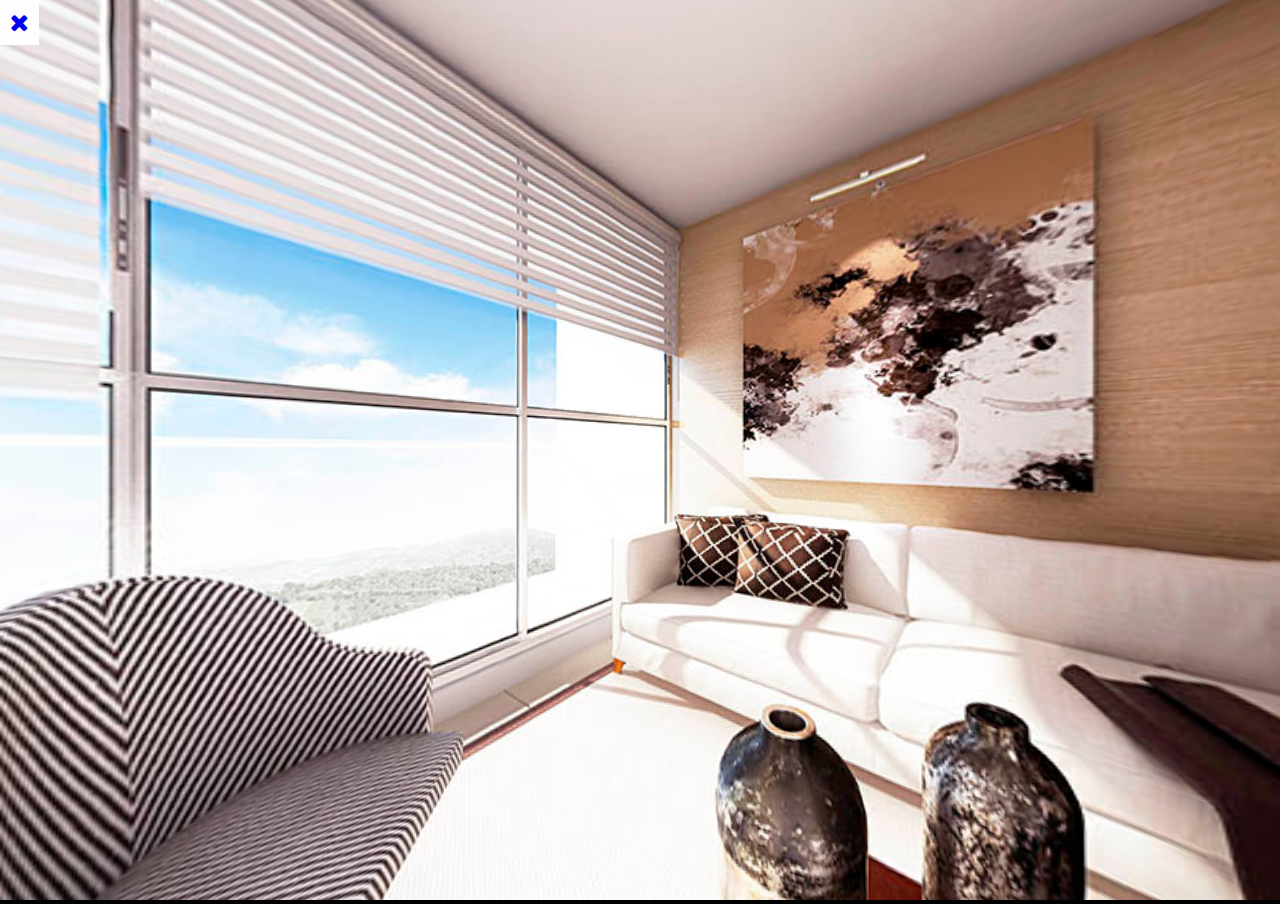
==== commit 705fd0f7: "Cambios para colocar la interfaz movil y los botones de cerrar en los recorrifos" ====
--- a/tours/index.html
+++ b/tours/index.html
@@ -4,6 +4,7 @@
 		<title>360 Horizonte Verde</title>
 		<meta charset="utf-8">
 		<meta name="viewport" content="width=device-width, user-scalable=no, minimum-scale=1.0, maximum-scale=1.0">
+		<link rel="stylesheet" type="text/css" href="https://maxcdn.bootstrapcdn.com/font-awesome/4.7.0/css/font-awesome.min.css">
 		<style>
 		
 			body {
@@ -210,12 +211,24 @@
 				color:white;
 			
 			}
+
+			.close-ico{
+				background: #fefefe;
+			    z-index: 100;
+			    position: absolute;
+			    padding: 10px;
+			    cursor: pointer;
+			}
+
+			.close-ico i{
+				font-size: 1.5em;
+			}
 			
 		</style>
 	</head>
 	<body>
 	
-		
+		<a href="/horizonteVerde" class="close-ico"><i class="fa fa-times" aria-hidden="true"></i></a>
 		<div id="contenedor"></div>
 		<div id="zona360"><div id="control" style="visibility:hidden"><img src="img/control.png" /><div id="btnArriba"></div><div id="btnDerecha"></div><div id="btnAbajo"></div><div id="btnIzquierda"></div></div><div id="btnInstrucciones" style="visibility:hidden"><img width="155" height="36" src="img/cerrarTour.png"/></div><div id="btnSound" style="visibility:hidden"><img id="imgSound" src="img/btnSoundOn.png"/></div><div id="info" style="visibility:hidden"><img id="imgInfo" src="img/info00.png"/></div><div id="btnCerrar" style="visibility:hidden"><img src="img/btnCerrar.png"/></div><div id="start" title="Haz clic para ingresar" style="visibility:hidden" alt="Ingresar"><img id="startImage" src="img/start.jpg" /></div><div id="infoClic" style="visibility:hidden"><img id="imgClicAqui" src="img/infoClic.png"/></div><div id="infoInstrucciones" style="visibility:hidden"><img id="imgInfoInstrucciones" src="img/infoInstrucciones.png"/></div><div id="infoBotones" style="visibility:hidden"><img id="imgInfoBotones" src="img/habitacion.png"/></div><div id="infoPuntos" style="visibility:hidden"><img id="imgInfoPuntos" src="img/cocina.png"/></div><div id="cargando" style="visibility:hidden"><img id="load360Image" src="img/load360.png"/></div><div id="loadAll" style="visibility:hidden"><img id="loadAllImage" src="img/load360.png"/><div id="textLoadAll">0%</div></div></div>
 		<script src="three.js"></script>
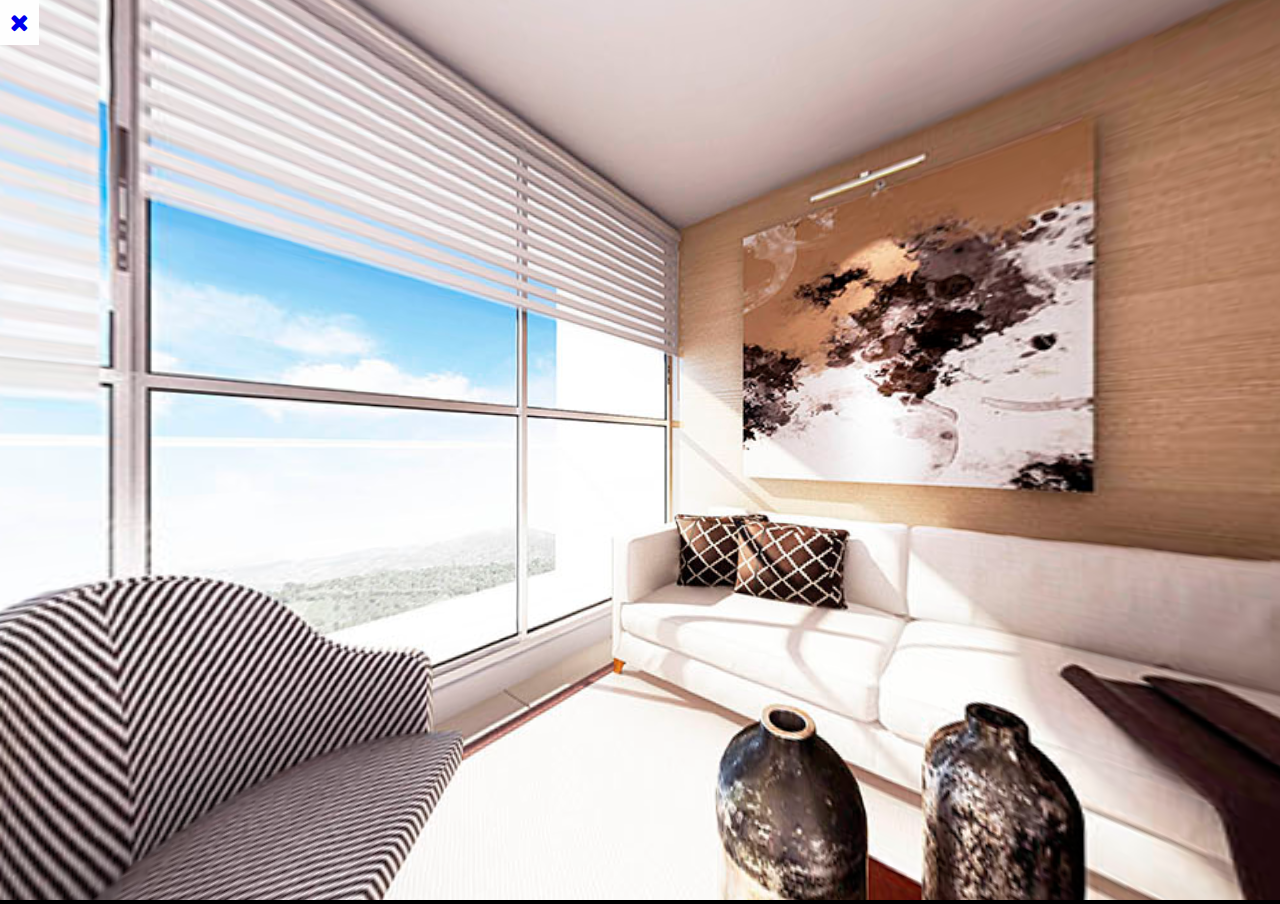
==== commit dbccd680: "CAmbios en los colores" ====
--- a/tours/index.html
+++ b/tours/index.html
@@ -228,7 +228,7 @@
 	</head>
 	<body>
 	
-		<a href="/horizonteVerde" class="close-ico"><i class="fa fa-times" aria-hidden="true"></i></a>
+		<a href="javascript:void();" class="close-ico" onclick="goBack(event)"><i class="fa fa-times" aria-hidden="true"></i></a>
 		<div id="contenedor"></div>
 		<div id="zona360"><div id="control" style="visibility:hidden"><img src="img/control.png" /><div id="btnArriba"></div><div id="btnDerecha"></div><div id="btnAbajo"></div><div id="btnIzquierda"></div></div><div id="btnInstrucciones" style="visibility:hidden"><img width="155" height="36" src="img/cerrarTour.png"/></div><div id="btnSound" style="visibility:hidden"><img id="imgSound" src="img/btnSoundOn.png"/></div><div id="info" style="visibility:hidden"><img id="imgInfo" src="img/info00.png"/></div><div id="btnCerrar" style="visibility:hidden"><img src="img/btnCerrar.png"/></div><div id="start" title="Haz clic para ingresar" style="visibility:hidden" alt="Ingresar"><img id="startImage" src="img/start.jpg" /></div><div id="infoClic" style="visibility:hidden"><img id="imgClicAqui" src="img/infoClic.png"/></div><div id="infoInstrucciones" style="visibility:hidden"><img id="imgInfoInstrucciones" src="img/infoInstrucciones.png"/></div><div id="infoBotones" style="visibility:hidden"><img id="imgInfoBotones" src="img/habitacion.png"/></div><div id="infoPuntos" style="visibility:hidden"><img id="imgInfoPuntos" src="img/cocina.png"/></div><div id="cargando" style="visibility:hidden"><img id="load360Image" src="img/load360.png"/></div><div id="loadAll" style="visibility:hidden"><img id="loadAllImage" src="img/load360.png"/><div id="textLoadAll">0%</div></div></div>
 		<script src="three.js"></script>
@@ -2160,6 +2160,11 @@
 					
 					}
 			}
+
+			function goBack(e){
+				e.preventDefault();
+				window.history.back();
+			}
 			
 		</script>
 	</body>
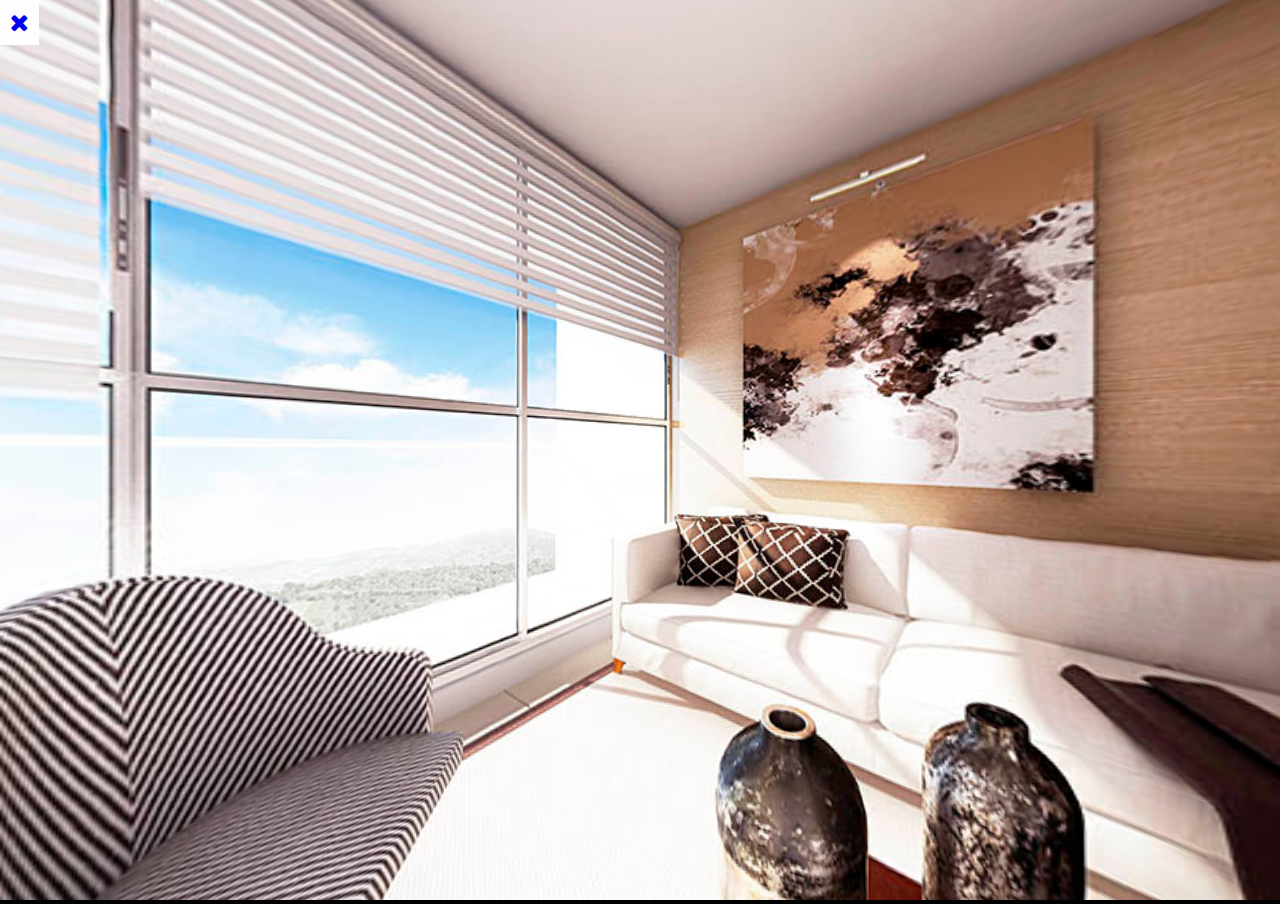
==== commit c78ff0f1: "Cambios en los recorridos para agregar la url" ====
--- a/tours/index.html
+++ b/tours/index.html
@@ -2162,8 +2162,14 @@
 			}
 
 			function goBack(e){
+				let params = (new URL(document.location)).searchParams;
+
+				let torre = params.get("torre");
+				let tipo = params.get("id");
+				let vista = params.get("vista");
+
 				e.preventDefault();
-				window.history.back();
+				window.location.href = `/horizonteVerde/apartamento.php?id=${tipo}&torre=${torre}&vista=${vista}`;
 			}
 			
 		</script>
